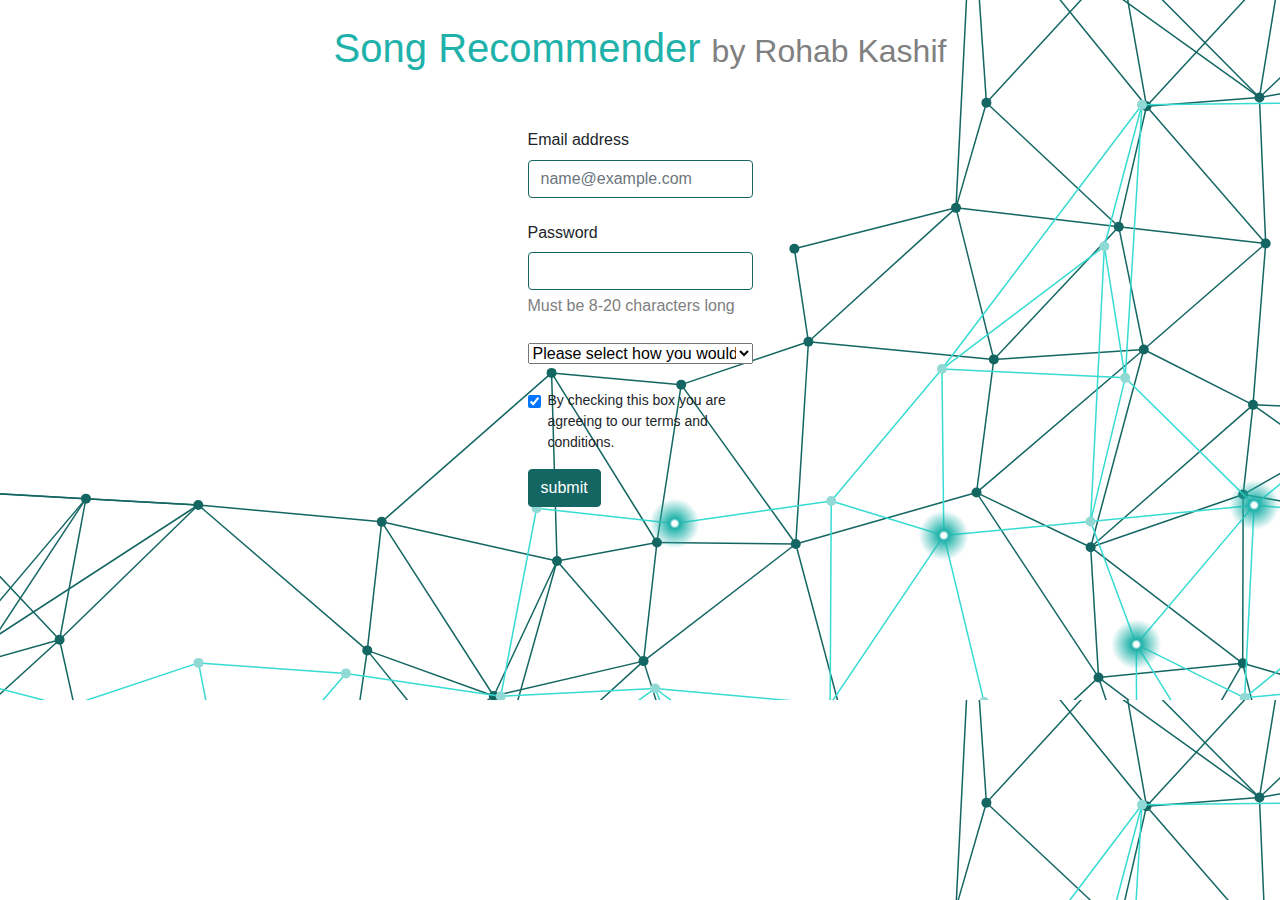
==== index.html @ d365bd7f "Rename Home_page.html to index.html" ====
<!DOCTYPE html>
<html lang="en">
<head>
    <link rel="stylesheet" type="text/css" href="Songrecommender.css">
    <link href="https://maxcdn.bootstrapcdn.com/bootstrap/4.5.2/css/bootstrap.min.css" rel="stylesheet">
    <script src="https://ajax.googleapis.com/ajax/libs/jquery/3.5.1/jquery.min.js"></script>
    <script src="https://cdnjs.cloudflare.com/ajax/libs/popper.js/1.16.0/umd/popper.min.js"></script>
    <script src="https://maxcdn.bootstrapcdn.com/bootstrap/4.5.2/js/bootstrap.min.js"></script>
    <meta charset="UTF-8">
    <meta name="viewport" content="width=device-width, initial-scale=1">
    <title>Song Recommender</title>
</head>
<body>
<br>
<h1>
  Song Recommender
  <small class="text">by Rohab Kashif</small>
</h1>
<br>
<br>
<div class="mx-auto" style="width: 225px;">
    <form>
        <div class="mb-3">
          <label for="exampleFormControlInput1" class="form-label" >Email address</label>
          <input type="email" class="form-control" id="exampleFormControlInput1" placeholder="name@example.com" style="border-color:#136662">
        </div>
        <div class="row g-3 align-items-center class="d-flex justify-content-center"">
            <div class="col-auto">

            </div>
            <div class="col-auto">
                <label for="inputPassword6" class="col-form-label">Password</label>
                <input type="password" id="inputPassword6" class="form-control" aria-describedby="passwordHelpInline" style="border-color:#136662">
                <span id="passwordHelpInline" class="form-text" style="color:gray">
                    Must be 8-20 characters long
                </span>
            </div>
        </div>
        <br>
        <select class="form-select" aria-label="Default select example" style="width: 225px" >
          <option selected>Please select how you would like to be contacted</option>
          <option value="email">Email</option>
          <option value="sms">Sms</option>
          <option value="both">Email + Sms</option>
        </select>
        <br>
        <br>
        <div class="form-check" >
          <input class="form-check-input" type="checkbox" value="" id="flexCheckChecked" checked >
          <label class="form-check-label" for="flexCheckChecked" >
              <p style="font-size:14px"> By checking this box you are agreeing to our terms and conditions. </p>
          </label>
        </div>
        <a href="Formative Song Recommender.html">
        <button style="border-color:#136662; background-color:#136662"  type="button" class="btn btn-primary"
                style="--bs-btn-padding-y: .25rem; --bs-btn-padding-x: .5rem; --bs-btn-font-size: .75rem;" >
            submit
        </button>
        </a>
    </form>
</div>



</body>
</html>
---- Songrecommender.css ----
body {
  background-image: url('Polygon Luminary.svg');

}

small {
color: gray;

}

h1 {
color: #20b2aa;
text-align: center;

}

.align-mid {
text-align: center;


}

.custom-button-color {
    background-color: #20b2aa !important;
    color: #fff !important;
    border-color: #20b2aa !important;
}

.text-size-align {

    font-size: 24px;
    margin: 0px 220px;

}
.centered-container {
    display: flex;
    justify-content: center;
    align-items: centered;
min-height: 100vh;
}

.same-size-button {
    width: 240px;
    height: 55px;
}

.custom-btn {
    font-size: 16px;
}

.about{
    font-size: 16px;
    margin: 130px ;
background-color: white;

 }
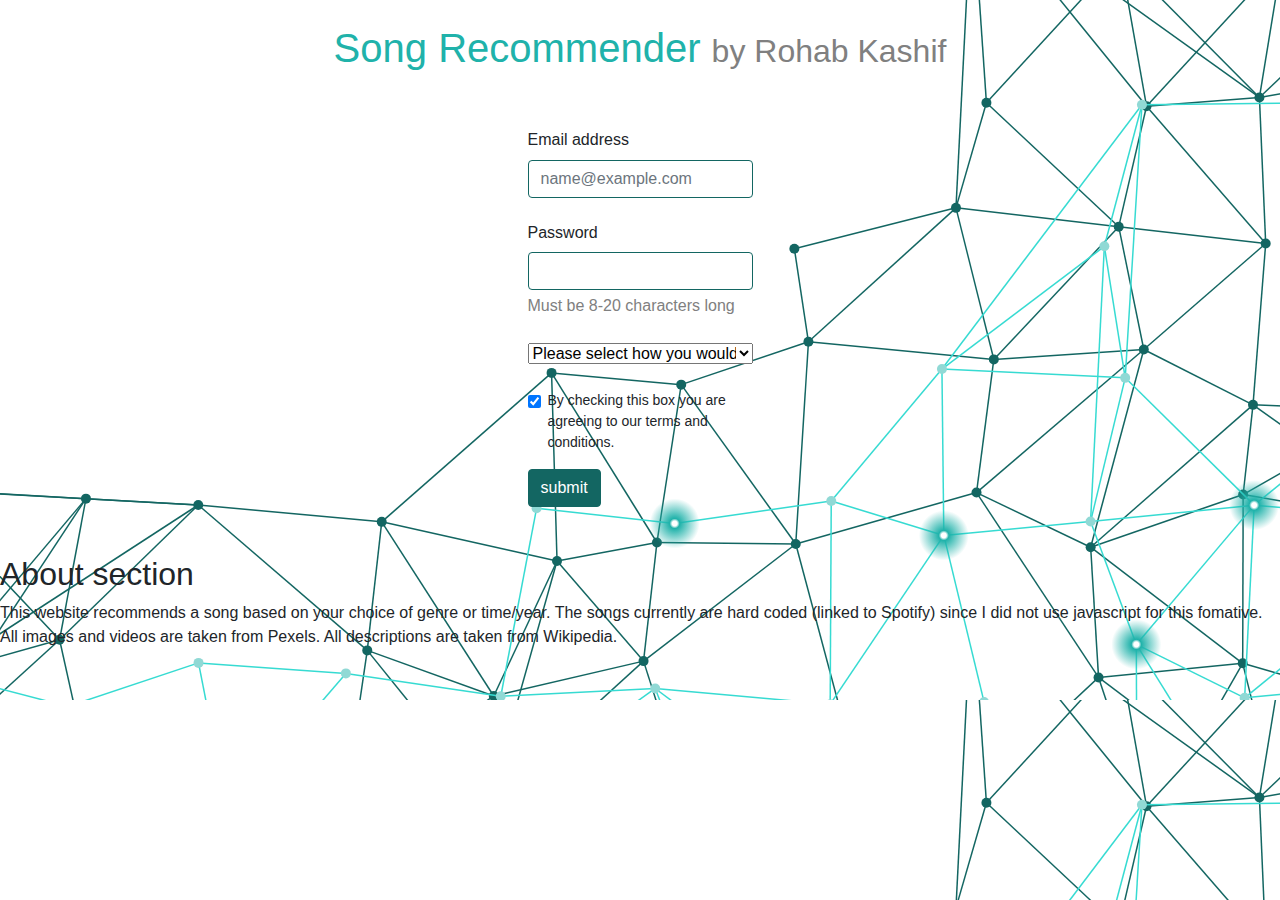
==== commit a68ceeda: "Update index.html" ====
--- a/index.html
+++ b/index.html
@@ -59,8 +59,13 @@
         </a>
     </form>
 </div>
-
-
+<br>
+<br>
+<h2>About section</h2>
+    <p2> This website recommends a song based on your choice of genre or time/year. 
+        The songs currently are hard coded (linked to Spotify) since I did not use javascript for this fomative. 
+        All images and videos are taken from Pexels. All descriptions are taken from Wikipedia.
+    </p2>
 
 </body>
 </html>
--- a/Songrecommender.css
+++ b/Songrecommender.css
@@ -55,3 +55,4 @@
 
  }
 
+
